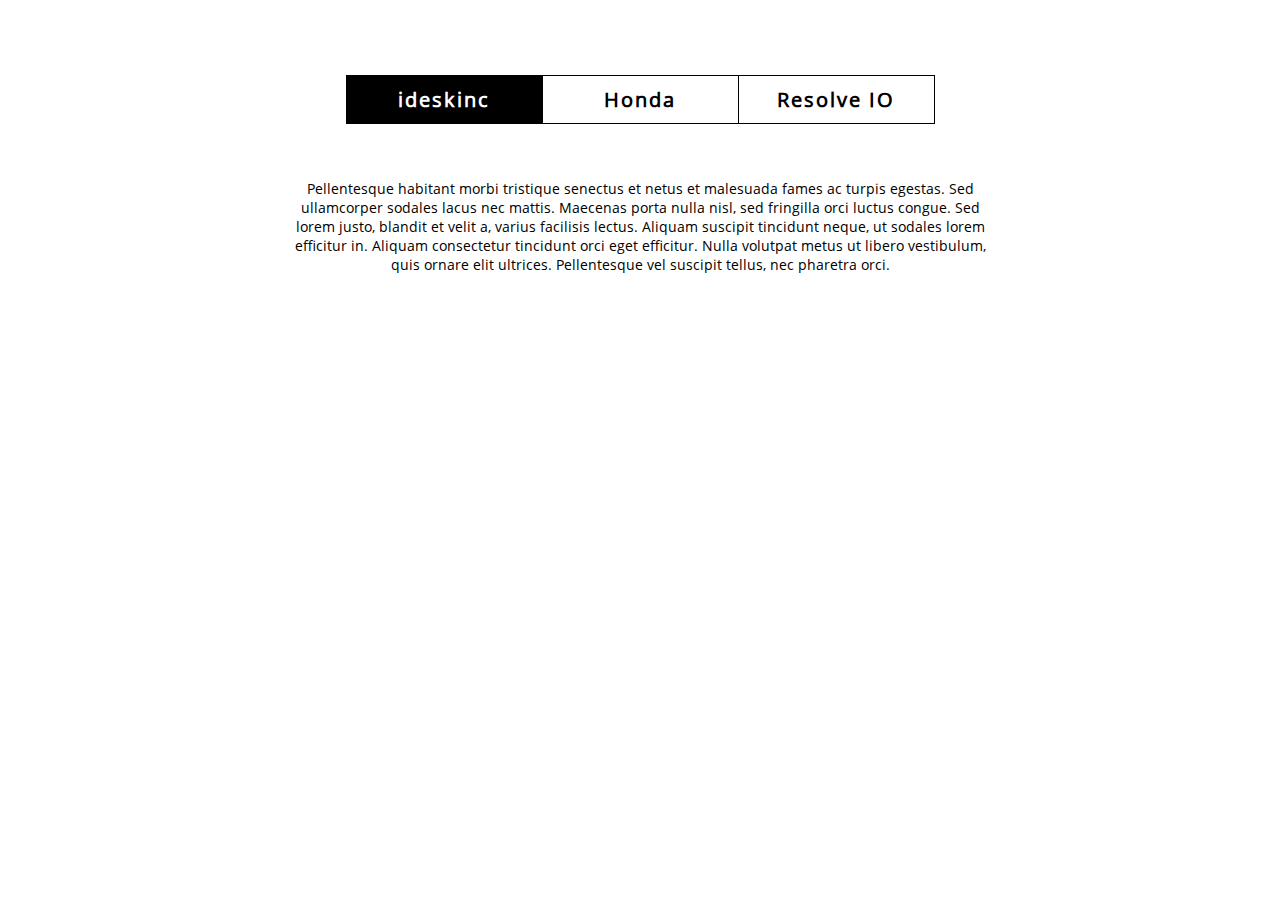
==== index.html @ 2c883c64 "'portfolio'" ====
<!DOCTYPE html>
<html lang="en">
<head>
	<meta charset="UTF-8">
	<meta name="viewport" content="width=device-width, initial-scale=1.0">
	<meta http-equiv="X-UA-Compatible" content="ie=edge">
	<link rel="icon" type="image/png" href="assets/images/sdg.png" sizes="32x32">
	<title>SDG TAB TEST</title>

	<script type='text/javascript' src='assets/scripts/ie11-polyfill.js'></script>
	<script type='text/javascript' src='assets/scripts/tabs.js'></script>
	<link rel="stylesheet" type="text/css" href='assets/css/main.css' />
</head>
<body>
	<ul id="tabs-h" class="tabs">
		<li data-title="ideskinc">Pellentesque habitant morbi tristique senectus et netus et malesuada fames ac turpis egestas. Sed ullamcorper sodales lacus nec mattis. Maecenas porta nulla nisl, sed fringilla orci luctus congue. Sed lorem justo, blandit et velit a, varius facilisis lectus. Aliquam suscipit tincidunt neque, ut sodales lorem efficitur in. Aliquam consectetur tincidunt orci eget efficitur. Nulla volutpat metus ut libero vestibulum, quis ornare elit ultrices. Pellentesque vel suscipit tellus, nec pharetra orci.</li>
		<li data-title="Honda">Donec volutpat risus nulla, ut porttitor ex consectetur vitae. Vestibulum volutpat, nisi at placerat malesuada, ante turpis posuere mi, in dictum diam massa eget sapien. Mauris in vulputate purus, at pulvinar erat. Integer molestie enim ligula, in tristique eros ultrices vel. Integer imperdiet luctus risus, et rhoncus lectus tincidunt nec. Donec eget neque egestas, semper enim eget, auctor ligula. Suspendisse dapibus ultricies mauris, nec mattis erat venenatis in. Suspendisse potenti.</li>
		<li data-title="Resolve IO">
			<div class="percent-container">
				<div class="type-block">
					<div class="percentage">
						50%
					</div>
					<div class="mat-type">
						cashmere
					</div>
				</div>
				<div class="type-block">
					<div class="percentage">
						46%
					</div>
					<div class="mat-type">
						wool
					</div>
				</div>
				<div class="type-block">
					<div class="percentage">
						4%
					</div>
					<div class="mat-type">
						modal
					</div>
				</div>
			</div>
			<div class="line"></div>
		Lorem ipsum dolor sit amet, consectetur adipiscing elit. Nullam nibh arcu, ultricies nec purus quis, consequat luctus orci. Sed non mi nisi. Donec vulputate erat odio, eget lacinia lectus accumsan sed. Phasellus diam lorem, ullamcorper quis velit a, ultricies facilisis turpis. Sed laoreet efficitur odio, ut consequat arcu iaculis non. Quisque lectus ligula, venenatis quis ullamcorper vitae, euismod in nisi. Sed sed arcu tortor. Phasellus a iaculis metus, sed suscipit dui. Nunc mollis, ipsum at tristique dignissim, enim mi sodales nulla, sed dapibus lorem tortor et nisi. </li>
	</ul>
	<script type='text/javascript'>
		document.addEventListener('DOMContentLoaded', function() {
			new VanillaTabs({
				'selector': '#tabs-h',	// default is ".tabs"
				'type': 'horizontal',		// can be horizontal / vertical / accordion
				'responsiveBreak': 767,		// tabs become accordion on this device width
				'activeIndex' : 0			// active tab index (starts from 0 ). Can be -1 for accordions.
			});

			document.querySelector('.tabs__nav_link').classList.add('first'); // ADDING CLASS FOR THE FIRST 'LINK' (for border style);

			/************************************************
			***** MY SCRIPT TO MAKE PLUS/MINUS BUTTONS  *****
			************************************************/
			const plusBtn = document.querySelectorAll('.tabs.style__horizontal.tabs__initialized .tabs__content');
			const makeBtn = function() {
				if (plusBtn) {
					[].forEach.call(plusBtn, function(e,i) {
						console.log(e);

						if (!e.querySelector('button')) {
							let btn = document.createElement('button'),
								span1 = document.createElement('span'),
								span2 = document.createElement('span');

							btn.appendChild(span1);
							btn.appendChild(span2);

							e.appendChild(btn);
						}
					});
				}
			};
			makeBtn(); // <----IIFE

			/**************************************************
			*****  MY SCRIPT TO GIVE BUTTON ACTIVE CLASS  *****
			**************************************************/
			const activeBtn = function() {
				[].forEach.call(plusBtn, function(e,i) {
					e.classList.contains('is__active') ? e.querySelector('button').classList.add('active') : e.querySelector('button').classList.remove('active');
				});
			};
			activeBtn(); // <----IIFE

			/********************************
			*****  EVENTLISTENERS HERE  *****
			********************************/
			window.addEventListener('resize', makeBtn, false);
			window.addEventListener('click', activeBtn, false);
		});
	</script>
</body>
</html>
---- assets/css/main.css ----
@font-face {
	font-family:'Open Sans';
	font-style:normal;
	font-weight:normal;
	src: local('OpenSans-Regular'), local('OpenSans-Regular'), url(open-sans-font/OpenSans-Regular.ttf) format('truetype');
}

@font-face {
	font-family:'Open Sans Bold';
	font-style:bold;
	font-weight:bold;
	src: local('OpenSans-Bold'), local('OpenSans-Bold'), url(open-sans-font/OpenSans-Bold.ttf) format('truetype');
}

body {
	background: #fff;
	margin:0;
	padding:0;
	/*padding: 30px;*/	
	font:normal 14px 'Open Sans', 'Arial', sans-serif;
}
.tabs h2 { margin-top: 0; }
.tabs p { display: block; margin: 0; }
hr { border: 0; border-bottom: 1px solid #ccc; margin: 30px 0; height: 0; }

/*------------------------------------------------------------------
[VanillaTabs styles]
- Table of contents -

1. Global tabs styles
2. Horizontal tabs styles
3. Vertical tabs styles
4. Accordion / responsive styles
-------------------------------------------------------------------*/

/*------------------------------------------------------------------
1. Global tabs styles
-------------------------------------------------------------------*/
.tabs {

	list-style: none;
	margin: 0 0 30px 0;
	padding: 0;
}

.tabs__nav_link {	
	cursor: pointer;
	font-weight:bold;
	text-decoration: none;
	letter-spacing: 2px;
}

.tabs__content {
	display: block;
	transition: opacity 0.2s;
}

.tabs.style__horizontal .tabs__content,
.tabs.style__vertical .tabs__content {
	height: 0;
	overflow: hidden;
	opacity: 0;
	visibility: hidden;
}

.tabs.style__horizontal .tabs__content.is__active,
.tabs.style__vertical .tabs__content.is__active,
.tabs__content.is__active {
	opacity: 1;
	height: auto;
	visibility: visible;
}

.tabs.style__horizontal.tabs__initialized {
	width: 700px;
	margin:75px auto 0;
}

.tabs__content_wrapper { font-weight:normal; text-align:center; }
.tabs.style__horizontal .tabs__content.is__active .tabs__content_wrapper {
	padding-top:55px;
}


/*------------------------------------------------------------------
2. Horizontal tabs styles
-------------------------------------------------------------------*/
.tabs.style__horizontal .tabs__nav {
	position: relative;
	z-index: 2;
	display: flex;
	justify-content: center;
	letter-spacing: 2px;
}
.tabs.style__horizontal .tabs__nav .tabs__nav_link.first { border-left:1px solid #000; }
.tabs.style__horizontal .tabs__nav .tabs__nav_link {
	border-top:1px solid #000;	
	border-right: 1px solid #000;
	border-bottom: 1px solid #000;
	display: block;
	width:25%;
	margin: 0;
	padding: 10px;
	font:bold 20px 'Open Sans', 'Arial', sans-serif;
	background: #fff;
	text-align: center;
}

.tabs.style__horizontal .tabs__nav .tabs__nav_link.is__active {
	font-weight: bold;
	background: #000;
	color:#fff;
}

.tabs.style__horizontal .tabs__content.is__active {
	/*border: 1px solid #ccc;*/
	background: #fff
	padding: 18px;
	position: relative;
	z-index: 1;
}

.tabs.style__horizontal .tabs__content .tabs__nav_link {
	display: none;
}

/*------------------------------------------------------------------
3. Vertical tabs styles
-------------------------------------------------------------------*/
.tabs.style__vertical {
	display: flex;
	width: 100%;
}

.tabs.style__vertical .tabs__nav {
	flex: 0 0 150px;
}

.tabs.style__vertical .tabs__nav .tabs__nav_link {
	border: 1px solid #ccc;
	border-right: 0;
	margin: 3px 0;
	padding: 10px;
	background: #eee;
	display: block;
}

.tabs.style__vertical .tabs__nav .tabs__nav_link.is__active {
	font-weight: bold;
	background: #fff;
}

.tabs.style__vertical .tabs__content {
	flex-grow: 1;
	width: 0;
}

.tabs.style__vertical .tabs__content .tabs__nav_link {
	display: none;
}

.tabs.style__vertical .tabs__content.is__active {
	border: 1px solid #ccc;
	background: #fff;
	padding: 18px;
	position: relative;
	z-index: 1;
	width: auto;
}

/*------------------------------------------------------------------
4. Accordion / responsive styles
-------------------------------------------------------------------*/
.tabs.style__accordion,
.tabs.is__responsive {
	display: block;
}
.tabs.style__accordion .tabs__nav,
.tabs.is__responsive .tabs__nav {
	display: none;
}

.tabs.style__accordion .tabs__nav_link,
.tabs.is__responsive .tabs__nav_link,
.tabs.style__accordion .tabs__content .tabs__nav_link,
.tabs.is__responsive .tabs__content .tabs__nav_link {
	display: block;
	padding: 18px;
	margin: -18px;
}

.tabs.style__accordion .tabs__nav_link.is__active,
.tabs.is__responsive .tabs__nav_link.is__active {
	font-weight: bold;
	margin-bottom: 0;
}

.tabs.style__accordion .tabs__content,
.tabs.is__responsive .tabs__content {
	position:relative;
	border-bottom: 1px solid #000;
	padding: 18px;
	background: #fff;
	display: block;	
	height: auto;
	flex: none;
	margin:0;
	opacity: 1;
	visibility: visible;
	overflow: auto;
	width: auto;
}

.tabs.style__accordion .tabs__content_wrapper,
.tabs.is__responsive .tabs__content_wrapper {	
	height: 0;
	transform: scaleY(0);
	overflow: hidden;
	font-weight:normal;
	transition: transform 0.2s;
	transform-origin: top left;
}

.tabs.style__accordion .tabs__content.is__active .tabs__content_wrapper,
.tabs.is__responsive .tabs__content.is__active .tabs__content_wrapper {
	height: auto;
	transform: scaleY(1);
}

/**********************************
*****  PLUS/MINUS BTN EFFECT  *****
**********************************/
button {
  color: #fff;
  background: #fff;
  width: 20px;
  height: 20px;
  border: 0;
  font-size: 1rem;
  position: absolute;
  top:18px;
  right:20px;
}

button span {
  position: absolute;
  transition: .3s;
  background: black;
  border-radius: 2px;
}

button span:first-of-type {
  top: 25%;
  bottom: 25%;
  width: 10%;
  left: 45%;
}

button span:last-of-type {
  left: 25%;
  right: 25%;
  height: 10%;
  top: 45%;
}

button.active span:first-of-type,
button.active span:last-of-type {
  transform: rotate(90deg);
}

button.active span:last-of-type {
  left: 50%;
  right: 50%;
}

.percent-container {
	display:flex;
	padding-bottom:25px;
	flex-flow:row nowrap; 
	justify-content:center;
	align-content: flex-start;
}
.type-block {flex:0 1 100px; margin:0 30px;}
.percentage {font:300 45px/50px 'Open Sans', 'Arial', sans-serif;}
.mat-type {font:300 20px/24px 'Open Sans', 'Arial', sans-serif;}
.line {position:relative; display:block; width:13%; height:1px; margin:0 auto 25px; }
.line:after {
	content: '';
	position:absolute;
	left:25%;
	width:50%;
	height:1px;
	margin:0 auto 25px;
	border-bottom:1px solid #000;
}

.tabs__nav_link {
  margin-left: calc( 50vw - 175px );
  margin-top: calc( 50vh - 30px );

/*  width: 350px;
  height: 60px;
  border: none;
  border-radius: 5px;
  background: #fff;
  font-weight: bold;
  font-size: 1.1em;
  color: #666;
  box-shadow: 0 6px 6px #06f;
*/
  outline: none;
}
.tabs__nav_link:active {
 
  animation: gradient 250ms;
  background: #fff;
  color: #000;
  box-shadow: none;
}


@keyframes gradient {
  0% {
    background: radial-gradient(circle at center, rgba( 125, 125 , 125, 0 ) 0%, #fff 0%, #fff 100%);
  }
  25% {
    background: radial-gradient(circle at center, rgba( 125, 125, 125, 0.3 ) 24%, #fff 25%, #fff 100%);
  }
  50% {
    background: radial-gradient(circle at center, rgba( 125, 125, 125, 0.5 ) 49%, #fff 50%, #fff 100%);
  }
  75% {
    background: radial-gradient(circle at center, rgba( 125, 125, 125, 0.8 ) 74%, #fff 75%, #fff 100%);
  }
  100% {
    color: #fff;
    background: radial-gradient(circle at center, #ccc 99%, #fff 100%, #fff 100%);
  }
}

/************************
*****  MEDIA QUERY  *****
************************/
@media screen and (min-width:768px) {
	.tabs.style__horizontal.tabs__initialized button {display:none;}
}
@media screen and (max-width:767px) {
	.tabs.style__horizontal.tabs__initialized.is__responsive {width:100%; margin:0;} 
	.tabs.style__horizontal .tabs__content.is__active .tabs__content_wrapper {
		padding-top:0;
	}
	.tabs.style__horizontal.tabs__initialized.is__responsive button {display:block;}

	.type-block {flex:1 3 100px; margin:0 auto;}
	.percentage {font:300 30px/35px 'Open Sans', 'Arial', sans-serif;}
	.mat-type {font:normal 16px/16px 'Open Sans', 'Arial', sans-serif;}
}
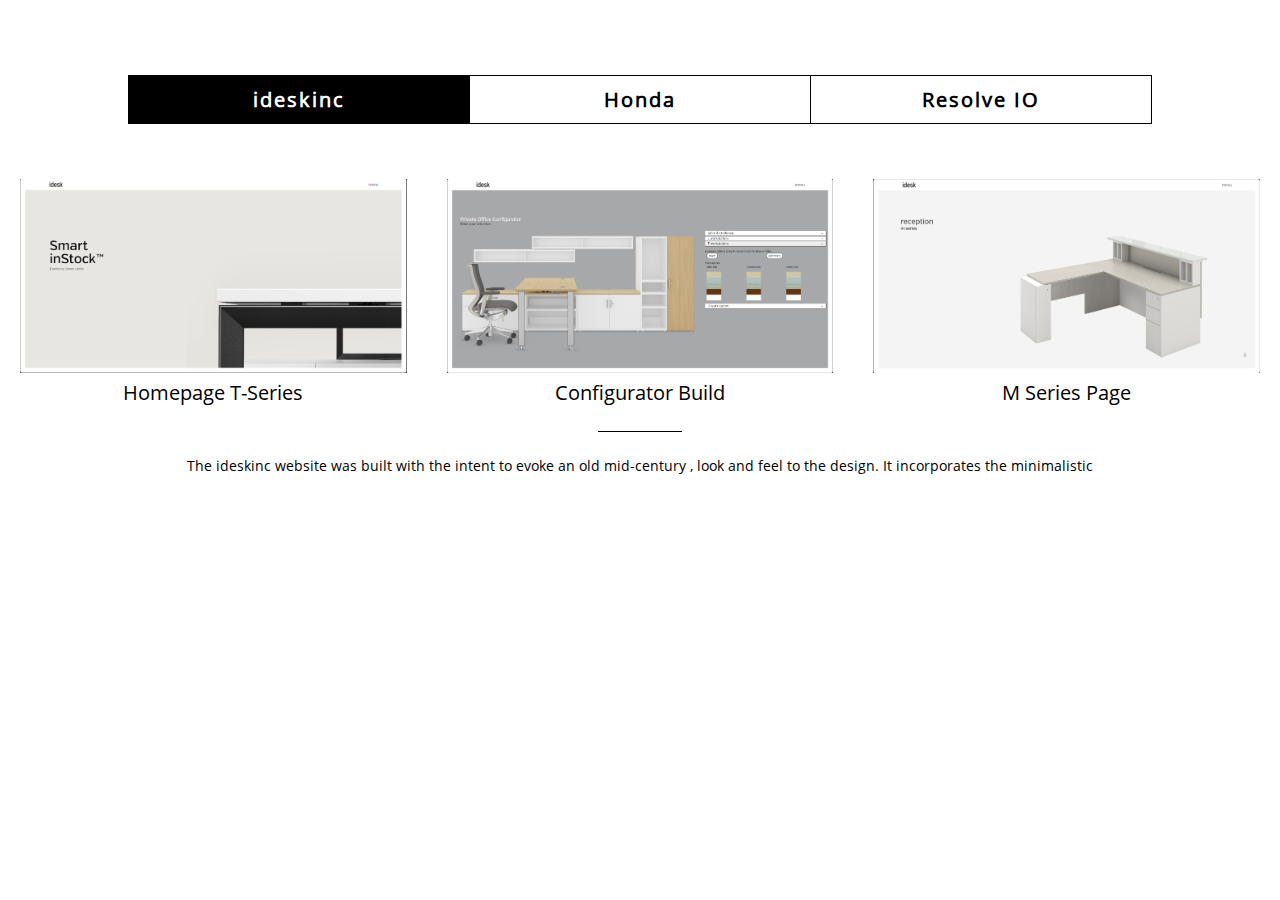
==== commit bf607fd6: "portfolio" ====
--- a/index.html
+++ b/index.html
@@ -4,8 +4,8 @@
 	<meta charset="UTF-8">
 	<meta name="viewport" content="width=device-width, initial-scale=1.0">
 	<meta http-equiv="X-UA-Compatible" content="ie=edge">
-	<link rel="icon" type="image/png" href="assets/images/sdg.png" sizes="32x32">
-	<title>SDG TAB TEST</title>
+	<link rel="icon" type="image/png" href="assets/images/favicon.png">
+	<title></title>
 
 	<script type='text/javascript' src='assets/scripts/ie11-polyfill.js'></script>
 	<script type='text/javascript' src='assets/scripts/tabs.js'></script>
@@ -13,8 +13,65 @@
 </head>
 <body>
 	<ul id="tabs-h" class="tabs">
-		<li data-title="ideskinc">Pellentesque habitant morbi tristique senectus et netus et malesuada fames ac turpis egestas. Sed ullamcorper sodales lacus nec mattis. Maecenas porta nulla nisl, sed fringilla orci luctus congue. Sed lorem justo, blandit et velit a, varius facilisis lectus. Aliquam suscipit tincidunt neque, ut sodales lorem efficitur in. Aliquam consectetur tincidunt orci eget efficitur. Nulla volutpat metus ut libero vestibulum, quis ornare elit ultrices. Pellentesque vel suscipit tellus, nec pharetra orci.</li>
-		<li data-title="Honda">Donec volutpat risus nulla, ut porttitor ex consectetur vitae. Vestibulum volutpat, nisi at placerat malesuada, ante turpis posuere mi, in dictum diam massa eget sapien. Mauris in vulputate purus, at pulvinar erat. Integer molestie enim ligula, in tristique eros ultrices vel. Integer imperdiet luctus risus, et rhoncus lectus tincidunt nec. Donec eget neque egestas, semper enim eget, auctor ligula. Suspendisse dapibus ultricies mauris, nec mattis erat venenatis in. Suspendisse potenti.</li>
+		<li data-title="ideskinc">
+			<div class="percent-container">
+				<div class="type-block">
+					<div class="percentage">
+						<img src="assets/images/portfolio-ideskinc1.png" alt="ideskinc photo sample 1" />
+					</div>
+					<div class="mat-type">
+						Homepage T-Series
+					</div>
+				</div>
+				<div class="type-block">
+					<div class="percentage">
+						<img src="assets/images/portfolio-ideskinc2.png" alt="ideskinc photo sample 2" />
+					</div>
+					<div class="mat-type">
+						Configurator Build
+					</div>
+				</div>
+				<div class="type-block">
+					<div class="percentage">
+						<img src="assets/images/portfolio-ideskinc3.png" alt="ideskinc photo sample 3" />
+					</div>
+					<div class="mat-type">
+						M Series Page
+					</div>
+				</div>
+			</div>
+			<div class="line"></div>
+			The ideskinc website was built with the intent to evoke an old mid-century , look and feel to the design.  It incorporates the minimalistic 
+		</li>
+		<li data-title="Honda">
+			<div class="percent-container">
+				<div class="type-block">
+					<div class="percentage">
+						50%
+					</div>
+					<div class="mat-type">
+						cashmere
+					</div>
+				</div>
+				<div class="type-block">
+					<div class="percentage">
+						46%
+					</div>
+					<div class="mat-type">
+						wool
+					</div>
+				</div>
+				<div class="type-block">
+					<div class="percentage">
+						4%
+					</div>
+					<div class="mat-type">
+						modal
+					</div>
+				</div>
+			</div>
+			<div class="line"></div>
+		</li>
 		<li data-title="Resolve IO">
 			<div class="percent-container">
 				<div class="type-block">
--- a/assets/css/main.css
+++ b/assets/css/main.css
@@ -72,7 +72,7 @@
 }
 
 .tabs.style__horizontal.tabs__initialized {
-	width: 700px;
+	width: 100%;
 	margin:75px auto 0;
 }
 
@@ -280,8 +280,9 @@
 	justify-content:center;
 	align-content: flex-start;
 }
-.type-block {flex:0 1 100px; margin:0 30px;}
+.type-block {flex:0 1 100%; width:30%; margin:0 20px;}
 .percentage {font:300 45px/50px 'Open Sans', 'Arial', sans-serif;}
+.type-block>.percentage>img {width:100%;}
 .mat-type {font:300 20px/24px 'Open Sans', 'Arial', sans-serif;}
 .line {position:relative; display:block; width:13%; height:1px; margin:0 auto 25px; }
 .line:after {
@@ -351,7 +352,8 @@
 	}
 	.tabs.style__horizontal.tabs__initialized.is__responsive button {display:block;}
 
-	.type-block {flex:1 3 100px; margin:0 auto;}
+	.percent-container {flex-direction:column;}
+	.type-block {flex:1 3 100%; flex-shrink:0; width:100%; margin:20px auto;}
 	.percentage {font:300 30px/35px 'Open Sans', 'Arial', sans-serif;}
 	.mat-type {font:normal 16px/16px 'Open Sans', 'Arial', sans-serif;}
 }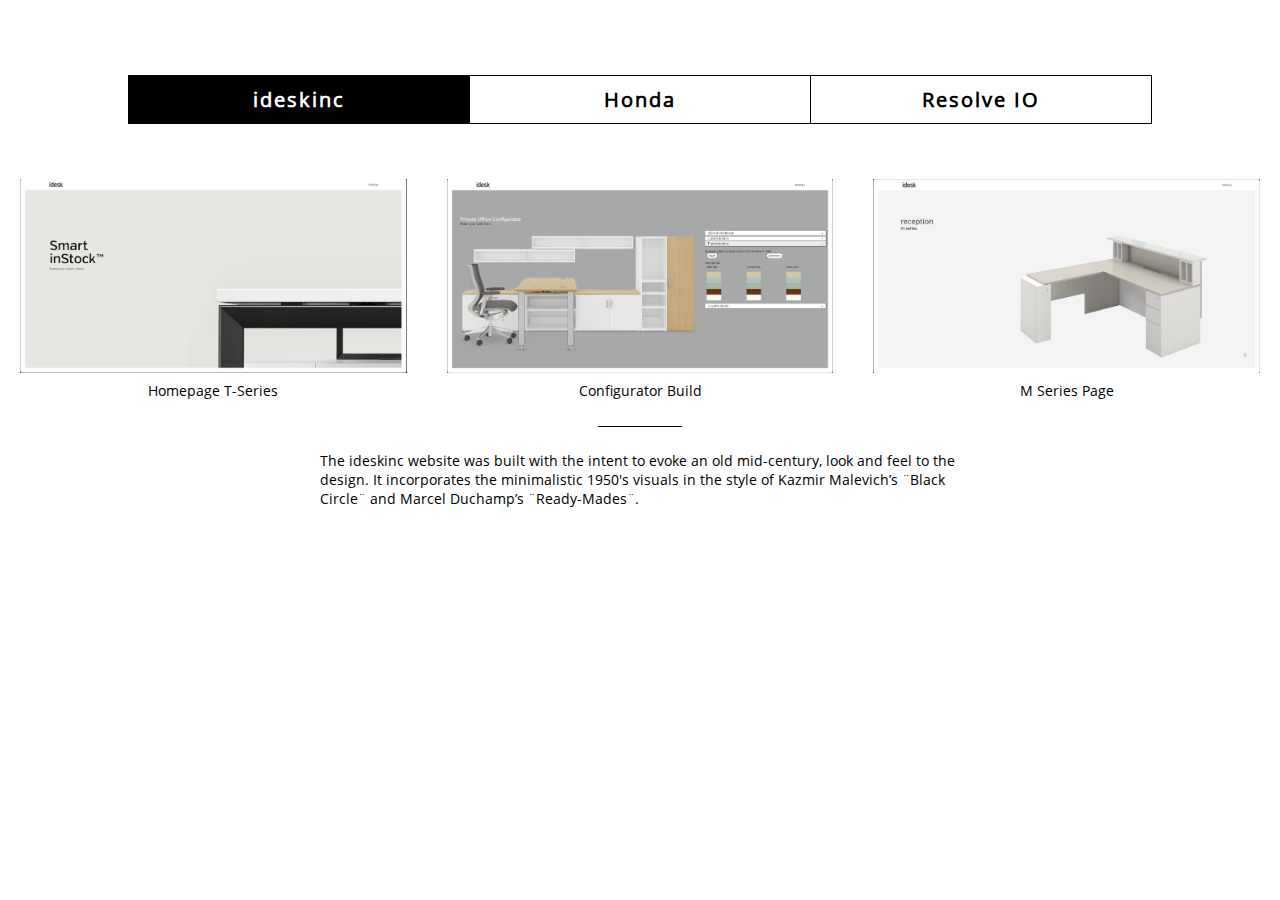
==== commit 55fe5fe4: "portfolio" ====
--- a/index.html
+++ b/index.html
@@ -41,7 +41,7 @@
 				</div>
 			</div>
 			<div class="line"></div>
-			The ideskinc website was built with the intent to evoke an old mid-century , look and feel to the design.  It incorporates the minimalistic 
+			<div class="text-content">The ideskinc website was built with the intent to evoke an old mid-century, look and feel to the design.  It incorporates the minimalistic 1950's visuals in the style of Kazmir Malevich’s ¨Black Circle¨ and Marcel Duchamp’s ¨Ready-Mades¨.</div>
 		</li>
 		<li data-title="Honda">
 			<div class="percent-container">
@@ -71,12 +71,13 @@
 				</div>
 			</div>
 			<div class="line"></div>
+			<div class="text-content">The ideskinc website was built with the intent to evoke an old mid-century, look and feel to the design.  It incorporates the minimalistic 1950's visuals in the style of Kazmir Malevich’s "Black Circle" and Marcel Duchamp’s "Ready-Mades".</div>
 		</li>
 		<li data-title="Resolve IO">
 			<div class="percent-container">
 				<div class="type-block">
 					<div class="percentage">
-						50%
+
 					</div>
 					<div class="mat-type">
 						cashmere
@@ -100,8 +101,8 @@
 				</div>
 			</div>
 			<div class="line"></div>
-		Lorem ipsum dolor sit amet, consectetur adipiscing elit. Nullam nibh arcu, ultricies nec purus quis, consequat luctus orci. Sed non mi nisi. Donec vulputate erat odio, eget lacinia lectus accumsan sed. Phasellus diam lorem, ullamcorper quis velit a, ultricies facilisis turpis. Sed laoreet efficitur odio, ut consequat arcu iaculis non. Quisque lectus ligula, venenatis quis ullamcorper vitae, euismod in nisi. Sed sed arcu tortor. Phasellus a iaculis metus, sed suscipit dui. Nunc mollis, ipsum at tristique dignissim, enim mi sodales nulla, sed dapibus lorem tortor et nisi. </li>
-	</ul>
+			<div class="text-content">The ideskinc website was built with the intent to evoke an old mid-century, look and feel to the design.  It incorporates the minimalistic 1950's visuals in the style of Kazmir Malevich’s ¨Black Circle¨ and Marcel Duchamp’s ¨Ready-Mades¨.</div>
+		</ul>
 	<script type='text/javascript'>
 		document.addEventListener('DOMContentLoaded', function() {
 			new VanillaTabs({
--- a/assets/css/main.css
+++ b/assets/css/main.css
@@ -283,7 +283,7 @@
 .type-block {flex:0 1 100%; width:30%; margin:0 20px;}
 .percentage {font:300 45px/50px 'Open Sans', 'Arial', sans-serif;}
 .type-block>.percentage>img {width:100%;}
-.mat-type {font:300 20px/24px 'Open Sans', 'Arial', sans-serif;}
+.mat-type {font:16px 16px/24px 'Open Sans', 'Arial', sans-serif;}
 .line {position:relative; display:block; width:13%; height:1px; margin:0 auto 25px; }
 .line:after {
 	content: '';
@@ -294,6 +294,7 @@
 	margin:0 auto 25px;
 	border-bottom:1px solid #000;
 }
+.text-content {display:inline-block; width:50%; margin:0 auto; text-align:left;}
 
 .tabs__nav_link {
   margin-left: calc( 50vw - 175px );
@@ -356,4 +357,5 @@
 	.type-block {flex:1 3 100%; flex-shrink:0; width:100%; margin:20px auto;}
 	.percentage {font:300 30px/35px 'Open Sans', 'Arial', sans-serif;}
 	.mat-type {font:normal 16px/16px 'Open Sans', 'Arial', sans-serif;}
+	.text-content {display:inline-block; width:80%; margin:0 auto;}
 }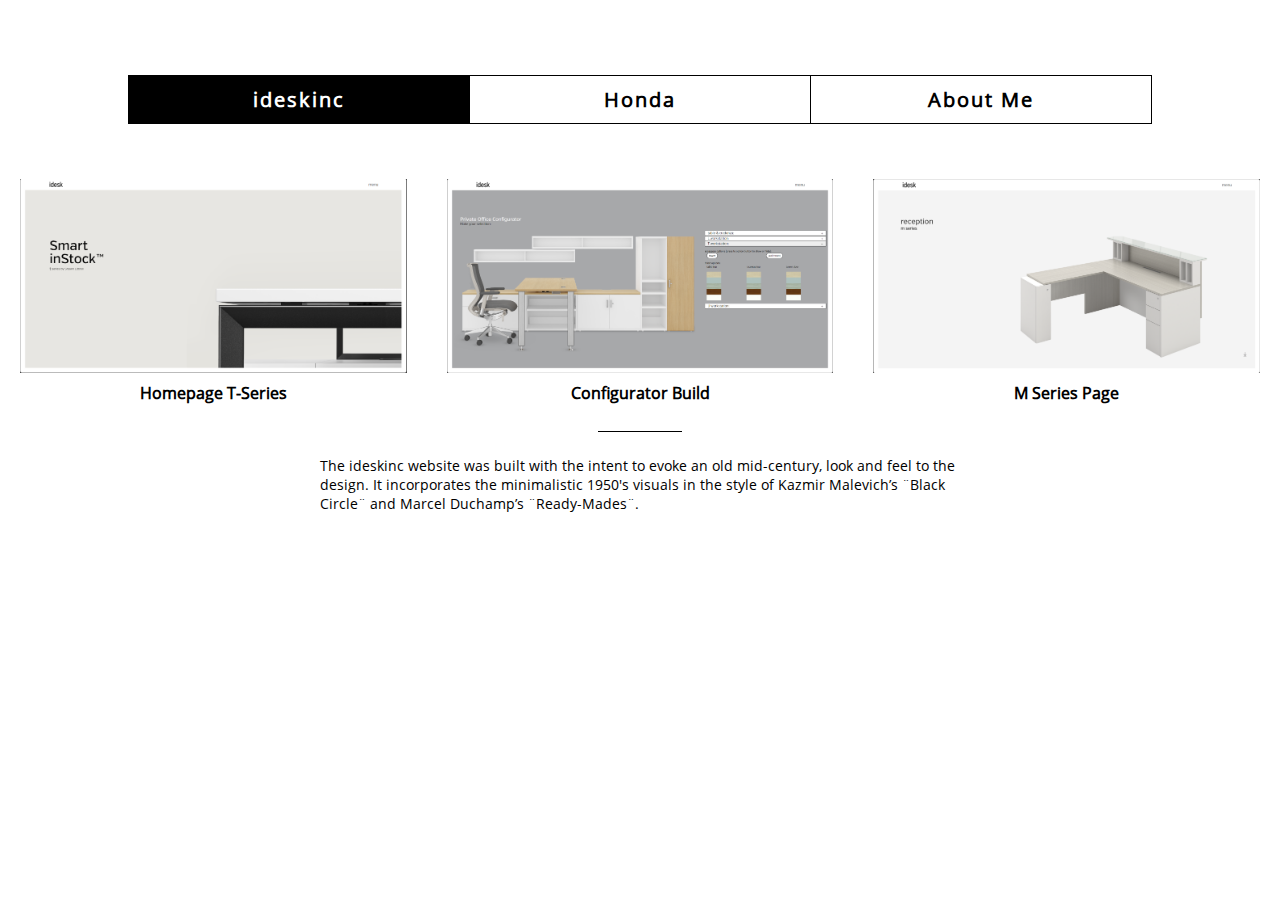
==== commit 401dcd64: "portfolio" ====
--- a/index.html
+++ b/index.html
@@ -47,61 +47,40 @@
 			<div class="percent-container">
 				<div class="type-block">
 					<div class="percentage">
-						50%
+						<img src="assets/images/portfolio-honda1.png" alt="Honda's Multimeter OBD2 Terminal image" />
 					</div>
 					<div class="mat-type">
-						cashmere
+						Honda's Multimeter OBD2 Terminal Test Question Simulation
 					</div>
 				</div>
 				<div class="type-block">
 					<div class="percentage">
-						46%
+						<img src="assets/images/portfolio-honda2.png" alt="Honda's Vacuum Guage Knowledge Check image" />
 					</div>
 					<div class="mat-type">
-						wool
+						Honda's Vacuum Guage Knowledge Check
 					</div>
 				</div>
 				<div class="type-block">
 					<div class="percentage">
-						4%
+						<img src="assets/images/portfolio-honda3.png" alt="Honda's OBD2 Terminal Knowledge Check image" />
 					</div>
 					<div class="mat-type">
-						modal
+						Honda's OBD2 Terminal Knowledge Check
 					</div>
 				</div>
 			</div>
 			<div class="line"></div>
-			<div class="text-content">The ideskinc website was built with the intent to evoke an old mid-century, look and feel to the design.  It incorporates the minimalistic 1950's visuals in the style of Kazmir Malevich’s "Black Circle" and Marcel Duchamp’s "Ready-Mades".</div>
+			<div class="text-content">I was contracted by American Honda Motors to convert training modules (originally written in Flash ActionScript) that Honda uses to certify dealership technicians into HTML5/JavaScript based files. I essentially mimicked the Flash interactions and created my unique web-compliant scripts -- then eventually added the files into their LMS system (while also making them SCORM compliant).</div>
 		</li>
-		<li data-title="Resolve IO">
+		<li data-title="About Me">
 			<div class="percent-container">
-				<div class="type-block">
-					<div class="percentage">
-
-					</div>
-					<div class="mat-type">
-						cashmere
-					</div>
-				</div>
-				<div class="type-block">
-					<div class="percentage">
-						46%
-					</div>
-					<div class="mat-type">
-						wool
-					</div>
-				</div>
-				<div class="type-block">
-					<div class="percentage">
-						4%
-					</div>
-					<div class="mat-type">
-						modal
-					</div>
-				</div>
+			<div class="text-content">
+				Here's a little bit of info about me.  I'm a front-end developer who's used to building out dashboards and landing pages.  I'm also capable of building out hand-coded HTML emails (in those old table structures) that's consistently viewable across all types of email service providers.<br /><br />
+				I can be reached at:<br /><br />
+				khanh.christopher.tran@gmail.com<br /><br />
+				310.218.8379
 			</div>
-			<div class="line"></div>
-			<div class="text-content">The ideskinc website was built with the intent to evoke an old mid-century, look and feel to the design.  It incorporates the minimalistic 1950's visuals in the style of Kazmir Malevich’s ¨Black Circle¨ and Marcel Duchamp’s ¨Ready-Mades¨.</div>
 		</ul>
 	<script type='text/javascript'>
 		document.addEventListener('DOMContentLoaded', function() {
--- a/assets/css/main.css
+++ b/assets/css/main.css
@@ -283,7 +283,7 @@
 .type-block {flex:0 1 100%; width:30%; margin:0 20px;}
 .percentage {font:300 45px/50px 'Open Sans', 'Arial', sans-serif;}
 .type-block>.percentage>img {width:100%;}
-.mat-type {font:16px 16px/24px 'Open Sans', 'Arial', sans-serif;}
+.mat-type {font:bold 16px/24px 'Open Sans', 'Arial', sans-serif;}
 .line {position:relative; display:block; width:13%; height:1px; margin:0 auto 25px; }
 .line:after {
 	content: '';
